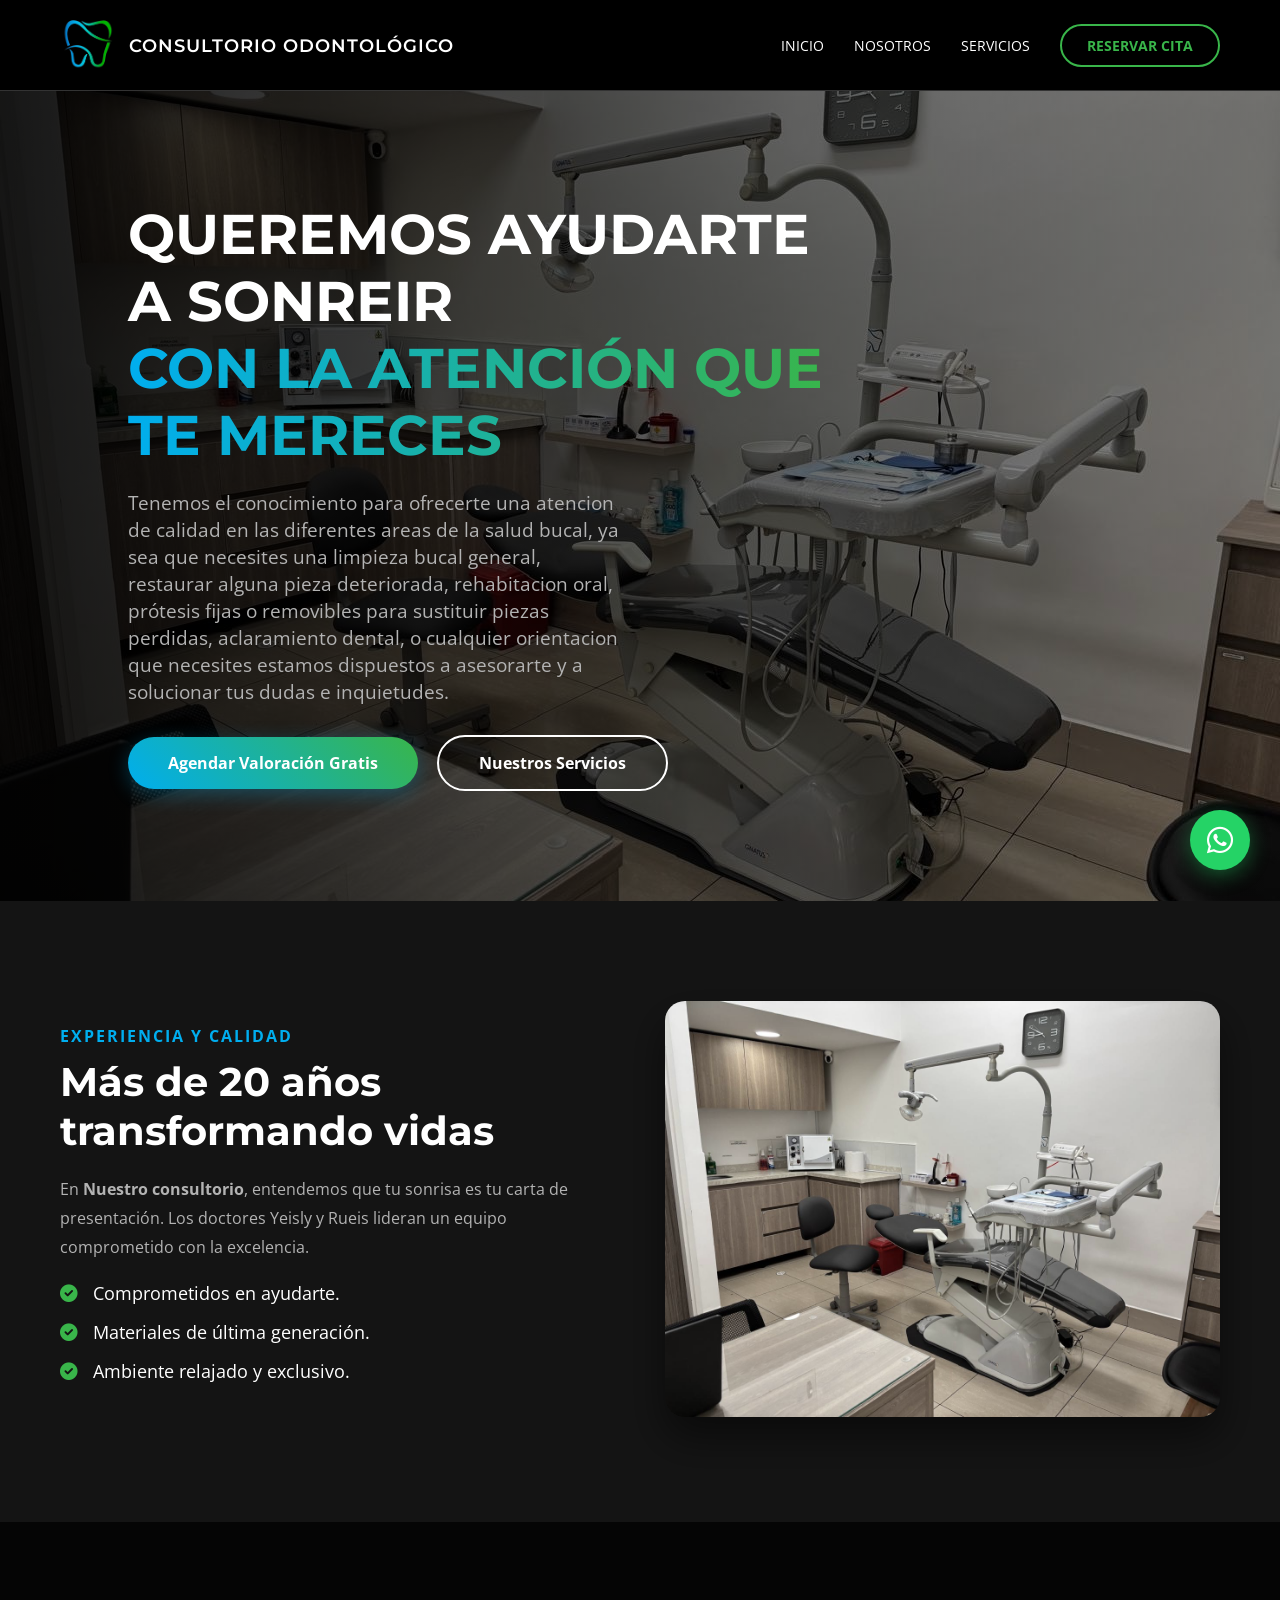
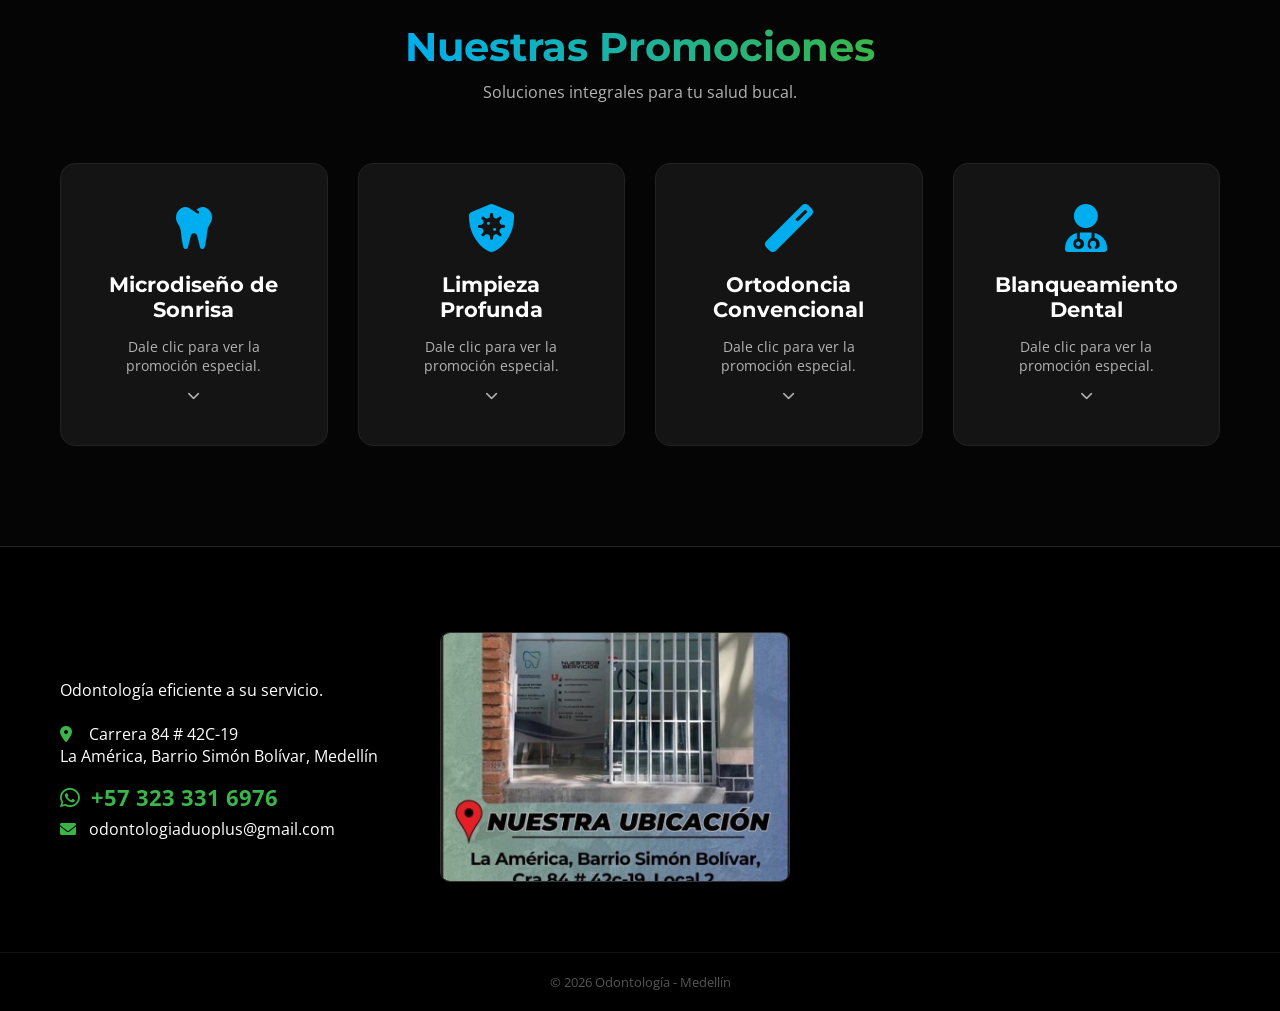
==== index.html @ 5b196088 "actualizando web-1.actualizando servicios4" ====
<!DOCTYPE html>
<html lang="es">
<head>
    <meta charset="UTF-8">
    <meta name="viewport" content="width=device-width, initial-scale=1.0">
    <title>Dúo Plus Odontología | Medellín</title>
    <link href="https://fonts.googleapis.com/css2?family=Montserrat:wght@300;400;700&family=Open+Sans:wght@300;400&display=swap" rel="stylesheet">
    <link rel="stylesheet" href="https://cdnjs.cloudflare.com/ajax/libs/font-awesome/6.0.0/css/all.min.css">
    <link rel="stylesheet" href="styles.css">
</head>
<body>

    <nav class="navbar">
        <div class="container nav-container">
            <div class="logo">
                <img src="img/logo.png" alt="Dúo Plus Logo">
                <span class="logo-text">Consultorio Odontológico</span>
            </div>
            <ul class="nav-links">
                <li><a href="#inicio">Inicio</a></li>
                <li><a href="#nosotros">Nosotros</a></li>
                <li>
                    <a href="#" onclick="abrirImagen('img/servicios-promo.jpeg', 'Nuestros Servicios y Tratamientos'); return false;">
                        Servicios
                    </a>
                </li>
                <li>
                    <a href="https://wa.me/573233316976" class="btn-reserva" target="_blank">Reservar Cita</a>
                </li>
            </ul>
        </div>
    </nav>

    <section id="inicio" class="hero">
        <div class="hero-content">
            <h1 class="fade-in">QUEREMOS AYUDARTE A SONREIR<br> <span class="text-gradient">CON LA ATENCIÓN QUE TE MERECES</span></h1>
            <p>Tenemos el conocimiento para ofrecerte una atencion de calidad en las diferentes areas de la salud bucal, ya sea que necesites una limpieza bucal general, restaurar alguna pieza deteriorada, rehabitacion oral, prótesis fijas o removibles para sustituir piezas perdidas, aclaramiento dental, o cualquier orientacion que necesites estamos dispuestos a asesorarte y a solucionar tus dudas e inquietudes.</p>
            <div class="hero-buttons">
                <a href="https://wa.me/573233316976" class="btn-primary" target="_blank">Agendar Valoración Gratis</a>
                <a href="#" class="btn-outline" onclick="abrirImagen('img/servicios-promo.jpeg', 'Nuestros Servicios y Tratamientos'); return false;">
                    Nuestros Servicios
                </a>
            </div>
        </div>
    </section>

    <section id="nosotros" class="section-dark">
        <div class="container grid-2">
            <div class="about-text">
                <h4 class="subtitle">EXPERIENCIA Y CALIDAD</h4>
                <h2>Más de 20 años transformando vidas</h2>
                <p>En <strong>Nuestro consultorio</strong>, entendemos que tu sonrisa es tu carta de presentación. Los doctores Yeisly y Rueis lideran un equipo comprometido con la excelencia.</p>
                <ul class="dark-list">
                    <li><i class="fas fa-check-circle"></i> Comprometidos en ayudarte.</li>
                    <li><i class="fas fa-check-circle"></i> Materiales de última generación.</li>
                    <li><i class="fas fa-check-circle"></i> Ambiente relajado y exclusivo.</li>
                </ul>
            </div>
            <div class="about-image">
                <img src="img/portada.jpeg" alt="Consultorio Dental">
            </div>
        </div>
    </section>

    <section id="servicios" class="section-black">
        <div class="container">
            
            <div class="section-header">
                <h2 class="text-gradient">Nuestras Promociones</h2>
                <p>Soluciones integrales para tu salud bucal.</p>
            </div>
            
            <div class="services-grid">
                
                <div class="card promo-card">
                    <div class="card-header">
                        <i class="fas fa-tooth icon-card"></i>
                        <h3>Microdiseño de Sonrisa</h3>
                        <p>Dale clic para ver la promoción especial.</p>
                        <i class="fas fa-chevron-down icon-arrow"></i>
                    </div>
                    <div class="card-details">
                        <img src="img/diseno-promo.jpeg" alt="Promoción Diseño de Sonrisa" class="details-img">
                    </div>
                </div>

                <div class="card promo-card">
                    <div class="card-header">
                        <i class="fas fa-shield-virus icon-card"></i>
                        <h3>Limpieza Profunda</h3>
                        <p>Dale clic para ver la promoción especial.</p>
                        <i class="fas fa-chevron-down icon-arrow"></i>
                    </div>
                    <div class="card-details">
                        <img src="img/limpieza-promo.jpeg" alt="Promoción Limpieza" class="details-img">
                    </div>
                </div>


                <div class="card promo-card">
                    <div class="card-header">
                        <i class="fas fa-magic icon-card"></i>
                        <h3>Ortodoncia Convencional</h3>
                        <p>Dale clic para ver la promoción especial.</p>
                        <i class="fas fa-chevron-down icon-arrow"></i>
                    </div>
                    <div class="card-details">
                        <img src="img/ortodoncia-promo.jpeg" alt="Promoción Ortodoncia" class="details-img">
                    </div>
                </div>

                <div class="card promo-card">
                    <div class="card-header">
                        <i class="fas fa-user-md icon-card"></i>
                        <h3>Blanqueamiento Dental</h3>
                        <p>Dale clic para ver la promoción especial.</p>
                        <i class="fas fa-chevron-down icon-arrow"></i>
                    </div>
                    <div class="card-details">
                        <img src="img/blanqueamiento-promo.jpeg" alt="Promoción Cirugía" class="details-img">
                    </div>
                </div>

            </div>
        </div>
    </section>

    <footer id="contacto" class="footer-section">
        <div class="container footer-grid">
            
            <div class="footer-info">
                
                <p class="slogan">Odontología eficiente a su servicio.</p>
                <br>
                
                <p><i class="fas fa-map-marker-alt"></i> Carrera 84 # 42C-19 <br> La América, Barrio Simón Bolívar, Medellín</p>
                
                <p class="phone-large">
                    <i class="fab fa-whatsapp"></i> +57 323 331 6976
                </p>
                
                <p>
                    <i class="fas fa-envelope"></i> odontologiaduoplus@gmail.com
                </p>
            </div>

            <div class="footer-img-center">
                <img src="img/direccion.jpeg" alt="Ubicación Dúo Plus">
            </div>

            <div class="footer-map">
                <iframe src="https://www.google.com/maps/embed?pb=!1m18!1m12!1m3!1d3966.1124808636177!2d-75.60778922418402!3d6.248906226291725!2m3!1f0!2f0!3f0!3m2!1i1024!2i768!4f13.1!3m3!1m2!1s0x8e4429135d61481f%3A0xba0632388240779c!2sOdontologia%20Duo%20Plus!5e0!3m2!1ses!2sco!4v1768223992756!5m2!1ses!2sco" width="400" height="300" style="border:0;" allowfullscreen="" loading="lazy" referrerpolicy="no-referrer-when-downgrade"></iframe>
            </div>

        </div>
        
        <div class="copyright">
            <p>© 2026 Odontología - Medellín</p>
        </div>
    </footer>

    <a href="https://wa.me/573233316976" class="btn-wsp" target="_blank">
        <i class="fab fa-whatsapp"></i>
    </a>

    <div id="imageModal" class="modal">
        <span class="close-btn">&times;</span>
        <img class="modal-content" id="imgExpandid">
        <div id="caption"></div>
    </div>

    <script>
        // 1. Obtenemos los elementos de la ventana
        var modal = document.getElementById("imageModal");
        var modalImg = document.getElementById("imgExpandid");
        var captionText = document.getElementById("caption");
        var span = document.getElementsByClassName("close-btn")[0];

        // FUNCIÓN PARA ABRIR EL MODAL
        function abrirImagen(src, texto) {
            modal.style.display = "flex"; // Mostramos la ventana
            modalImg.src = src;           // Ponemos la imagen que nos pasen
            captionText.innerHTML = texto || ""; // Ponemos el texto (si hay)
        }

        // 2. Configurar clic en las TARJETAS DE PROMOCIÓN
        var cards = document.querySelectorAll('.promo-card');
        cards.forEach(card => {
            card.addEventListener('click', function() {
                // Buscamos la imagen oculta dentro de la tarjeta
                var imgOculta = this.querySelector('.details-img');
                if (imgOculta) {
                    // Abrimos el modal con esa imagen
                    abrirImagen(imgOculta.src, "Promoción Dúo Plus");
                }
            });
        });

        // 3. Configurar clic en la IMAGEN DE DIRECCIÓN (Footer)
        var footerImg = document.querySelector('.footer-img-center img');
        if (footerImg) {
            footerImg.style.cursor = "pointer"; // Manito al pasar el mouse
            footerImg.addEventListener('click', function() {
                abrirImagen(this.src, "Nuestra Ubicación");
            });
        }

        // 4. Botón de cerrar (X)
        span.onclick = function() { 
            modal.style.display = "none";
        }

        // Cerrar si se da clic fuera de la imagen
        modal.onclick = function(event) {
            if (event.target === modal) {
                modal.style.display = "none";
            }
        }
    </script>


</body>
</html>
---- styles.css ----
/* =========================================
   1. VARIABLES Y CONFIGURACIÓN BÁSICA
   ========================================= */
:root {
    --negro-profundo: #050505;
    --negro-suave: #141414;
    --texto-blanco: #ffffff;
    --texto-gris: #b3b3b3;
    --cian: #00AEEF;    /* Color de tu logo */
    --verde: #39B54A;   /* Color de tu logo */
}

* { margin: 0; padding: 0; box-sizing: border-box; }

body {
    font-family: 'Open Sans', sans-serif;
    background-color: var(--negro-profundo);
    color: var(--texto-blanco);
    overflow-x: hidden;
}

h1, h2, h3 { font-family: 'Montserrat', sans-serif; font-weight: 700; }
a { text-decoration: none; }
.container { max-width: 1200px; margin: 0 auto; padding: 0 20px; }

/* =========================================
   2. BARRA DE NAVEGACIÓN (NAVBAR)
   ========================================= */
.navbar {
    background-color: rgba(0, 0, 0, 0.95);
    padding: 20px 0;
    position: sticky;
    top: 0;
    z-index: 1000;
    border-bottom: 1px solid #333;
}

.nav-container { display: flex; justify-content: space-between; align-items: center; }

/* Logo y Texto del Logo */
.logo {
    display: flex;
    align-items: center;
    gap: 15px;
}
.logo img { height: 50px; }

.logo-text {
    color: white;
    font-size: 1.1rem;
    font-weight: 600;
    font-family: 'Montserrat', sans-serif;
    letter-spacing: 1px;
    text-transform: uppercase;
}

/* Enlaces del Menú */
.nav-links { list-style: none; display: flex; gap: 30px; align-items: center; }
.nav-links a { color: var(--texto-blanco); font-size: 0.9rem; transition: 0.3s; text-transform: uppercase; }
.nav-links a:hover { color: var(--cian); }

/* Botón del Menú */
.btn-reserva {
    background: transparent;
    border: 2px solid var(--verde);
    padding: 10px 25px;
    border-radius: 50px;
    color: var(--verde) !important;
    font-weight: bold;
    transition: 0.3s;
}
.btn-reserva:hover { background: var(--verde); color: white !important; }

/* =========================================
   3. SECCIONES GENERALES Y PORTADA
   ========================================= */
section { padding: 100px 0; }

.hero {
    height: 90vh;
    background: linear-gradient(to right, rgba(0,0,0,0.9), rgba(0,0,0,0.4)), 
                url('img/portada.jpeg');
    background-size: cover;
    background-position: center;
    display: flex;
    align-items: center;
}

.hero-content { max-width: 700px; margin-left: 10%; }
.hero h1 { font-size: 3.5rem; line-height: 1.2; margin-bottom: 20px; }
.hero p { font-size: 1.2rem; color: var(--texto-gris); margin-bottom: 30px; max-width: 500px; }

/* Textos con degradado */
.text-gradient {
    background: linear-gradient(to right, var(--cian), var(--verde));
    -webkit-background-clip: text;
    -webkit-text-fill-color: transparent;
    display: inline-block;
}

/* Botones Principales */
.btn-primary {
    background: linear-gradient(45deg, var(--cian), var(--verde));
    color: white; padding: 15px 40px; border-radius: 50px; font-weight: bold; display: inline-block; margin-right: 15px; 
    box-shadow: 0 5px 20px rgba(0, 174, 239, 0.3);
    transition: 0.3s;
}
.btn-primary:hover { transform: scale(1.05); }

.btn-outline {
    border: 2px solid white; color: white; padding: 15px 40px; border-radius: 50px; font-weight: bold; display: inline-block; transition: 0.3s;
}
.btn-outline:hover { background: white; color: black; }

/* =========================================
   4. SECCIÓN NOSOTROS
   ========================================= */
.section-dark { background-color: var(--negro-suave); }

.grid-2 { display: grid; grid-template-columns: 1fr 1fr; gap: 50px; align-items: center; }
.subtitle { color: var(--cian); letter-spacing: 2px; margin-bottom: 10px; }
.about-text h2 { font-size: 2.5rem; margin-bottom: 20px; }
.about-text p { color: var(--texto-gris); line-height: 1.8; margin-bottom: 20px; }

.dark-list { list-style: none; }
.dark-list li { margin-bottom: 15px; font-size: 1.1rem; }
.dark-list i { color: var(--verde); margin-right: 10px; }

.about-image img { width: 100%; border-radius: 20px; box-shadow: 0 20px 40px rgba(0,0,0,0.5); filter: grayscale(30%); }

/* =========================================
   5. SECCIÓN SERVICIOS / PROMOCIONES
   ========================================= */
.section-black { background-color: var(--negro-profundo); text-align: center; }
.section-header { margin-bottom: 60px; }
.section-header h2 { font-size: 2.5rem; margin-bottom: 10px; }
.section-header p { color: var(--texto-gris); }

.services-grid { display: grid; grid-template-columns: repeat(auto-fit, minmax(250px, 1fr)); gap: 30px; }

/* Estilo de la Tarjeta */
.card {
    background: var(--negro-suave);
    padding: 40px 30px;
    border-radius: 15px;
    border: 1px solid #222;
    transition: 0.3s;
    cursor: pointer; /* Indica que se puede hacer clic */
}
.card:hover { 
    transform: translateY(-10px) scale(1.02); 
    border-color: var(--cian); 
    box-shadow: 0 10px 30px rgba(0, 174, 239, 0.1);
}

.icon-card { font-size: 3rem; color: var(--cian); margin-bottom: 20px; }
.card h3 { margin-bottom: 15px; font-size: 1.3rem; }
.card p { color: var(--texto-gris); font-size: 0.9rem; }
.icon-arrow { color: var(--texto-gris); margin-top: 15px; font-size: 0.8rem; }

/* IMPORTANTE: Esto oculta la imagen dentro de la tarjeta para que no moleste,
   pero el JavaScript la puede leer para mostrarla en el Lightbox */
.card-details { display: none; }

/* =========================================
   6. LIGHTBOX (VENTANA EMERGENTE)
   ========================================= */
.modal {
    display: none; /* Oculto por defecto */
    position: fixed; 
    z-index: 9999;
    left: 0; top: 0;
    width: 100%; height: 100%; 
    background-color: rgba(0,0,0,0.95);
    justify-content: center; align-items: center; flex-direction: column;
    animation: fadeIn 0.3s;
}

.modal-content {
    display: block;
    max-width: 90%; max-height: 85vh; /* Ajustado para pantallas grandes */
    border: 1px solid #333;
    border-radius: 8px;
    box-shadow: 0 0 30px rgba(0, 174, 239, 0.3);
    object-fit: contain;
}

#caption {
    margin-top: 15px;
    text-align: center; color: #ccc; font-size: 1.2rem;
    font-family: 'Montserrat', sans-serif;
}

.close-btn {
    position: absolute; top: 20px; right: 35px;
    color: #fff; font-size: 50px; font-weight: bold;
    cursor: pointer; transition: 0.3s; line-height: 1;
}
.close-btn:hover { color: var(--cian); }

@keyframes fadeIn { from {opacity: 0} to {opacity: 1} }

/* =========================================
   7. FOOTER
   ========================================= */
.footer-section { background-color: #000; border-top: 1px solid #222; padding: 60px 0 20px; }

.footer-grid {
    display: grid;
    grid-template-columns: 1fr 1fr 1fr; 
    gap: 30px; margin-bottom: 40px; align-items: center;
}

.footer-info i { color: var(--verde); width: 25px; }

/* Imagen central del footer */
.footer-img-center img {
    width: 100%; height: 250px;
    object-fit: cover; border-radius: 10px;
    border: 1px solid #333; box-shadow: 0 4px 15px rgba(0,0,0,0.5);
    transition: 0.3s;
    cursor: pointer; /* Clickeable para el lightbox */
}
.footer-img-center img:hover { border-color: var(--verde); opacity: 0.9; }

.copyright { text-align: center; color: #555; font-size: 0.8rem; border-top: 1px solid #111; padding-top: 20px; }

/* =========================================
   8. WHATSAPP FLOTANTE
   ========================================= */
.btn-wsp {
    position: fixed; bottom: 30px; right: 30px;
    width: 60px; height: 60px; background: #25d366; color: white;
    border-radius: 50%; display: flex; justify-content: center; align-items: center;
    font-size: 30px; box-shadow: 0 5px 20px rgba(37, 211, 102, 0.4); z-index: 2000;
    transition: 0.3s;
}
.btn-wsp:hover { transform: scale(1.1); box-shadow: 0 5px 25px rgba(37, 211, 102, 0.6); }

/* =========================================
   9. RESPONSIVE (CELULARES)
   ========================================= */
@media (max-width: 768px) {
    .nav-links { display: none; }
    .hero h1 { font-size: 2.2rem; }
    .grid-2, .footer-grid { grid-template-columns: 1fr; }
    .hero-content { margin-left: 0; text-align: center; }
    .btn-primary, .btn-outline { width: 100%; margin-bottom: 10px; }
    .footer-img-center img { height: auto; margin-bottom: 20px; }
    .logo-text { font-size: 0.9rem; } /* Logo texto más pequeño en móvil */
}

/* Estilo para destacar el número de teléfono en el pie de página */
.phone-large {
    font-size: 1.4rem;  /* Letra mucho más grande (antes era 1rem aprox) */
    font-weight: bold;  /* Negrita */
    margin-top: 15px;   /* Un poco de espacio arriba */
    margin-bottom: 5px; /* Un poco de espacio abajo */
    color: var(--verde); /* Usamos tu color verde corporativo */
}
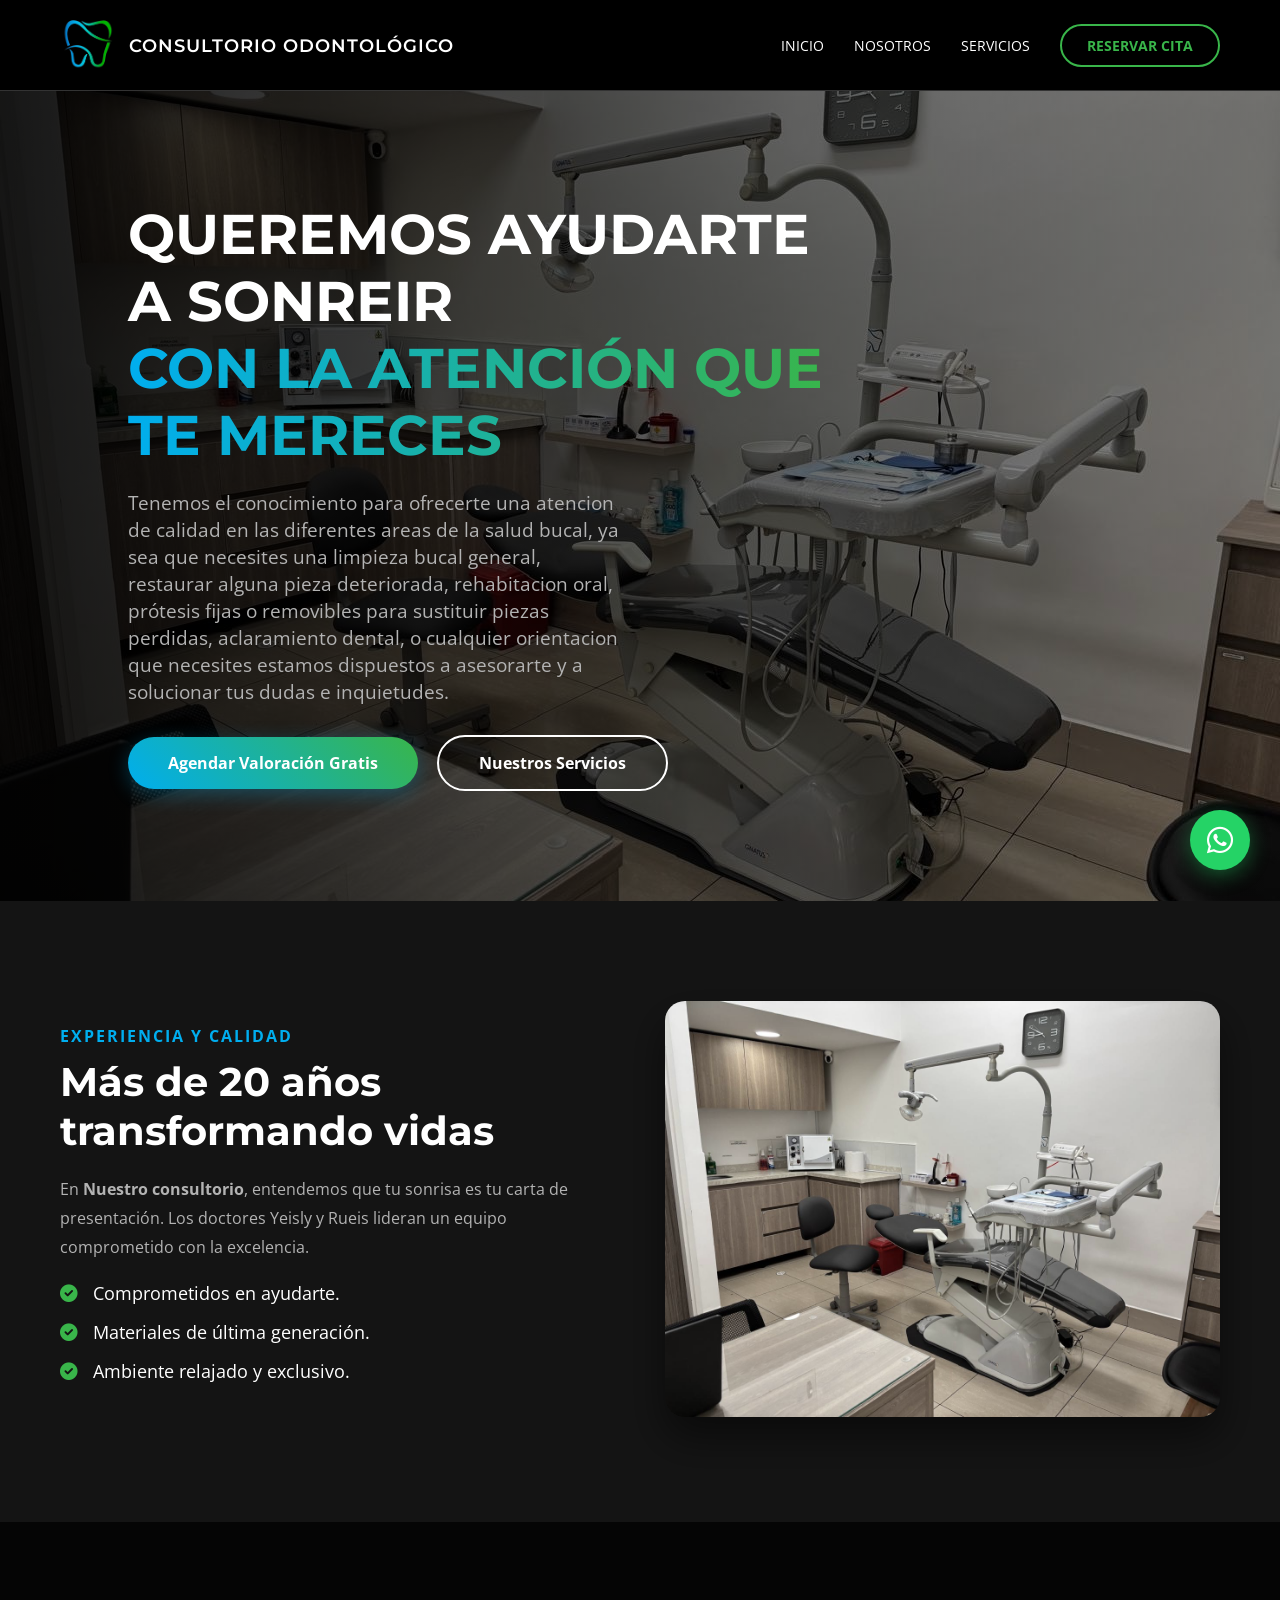
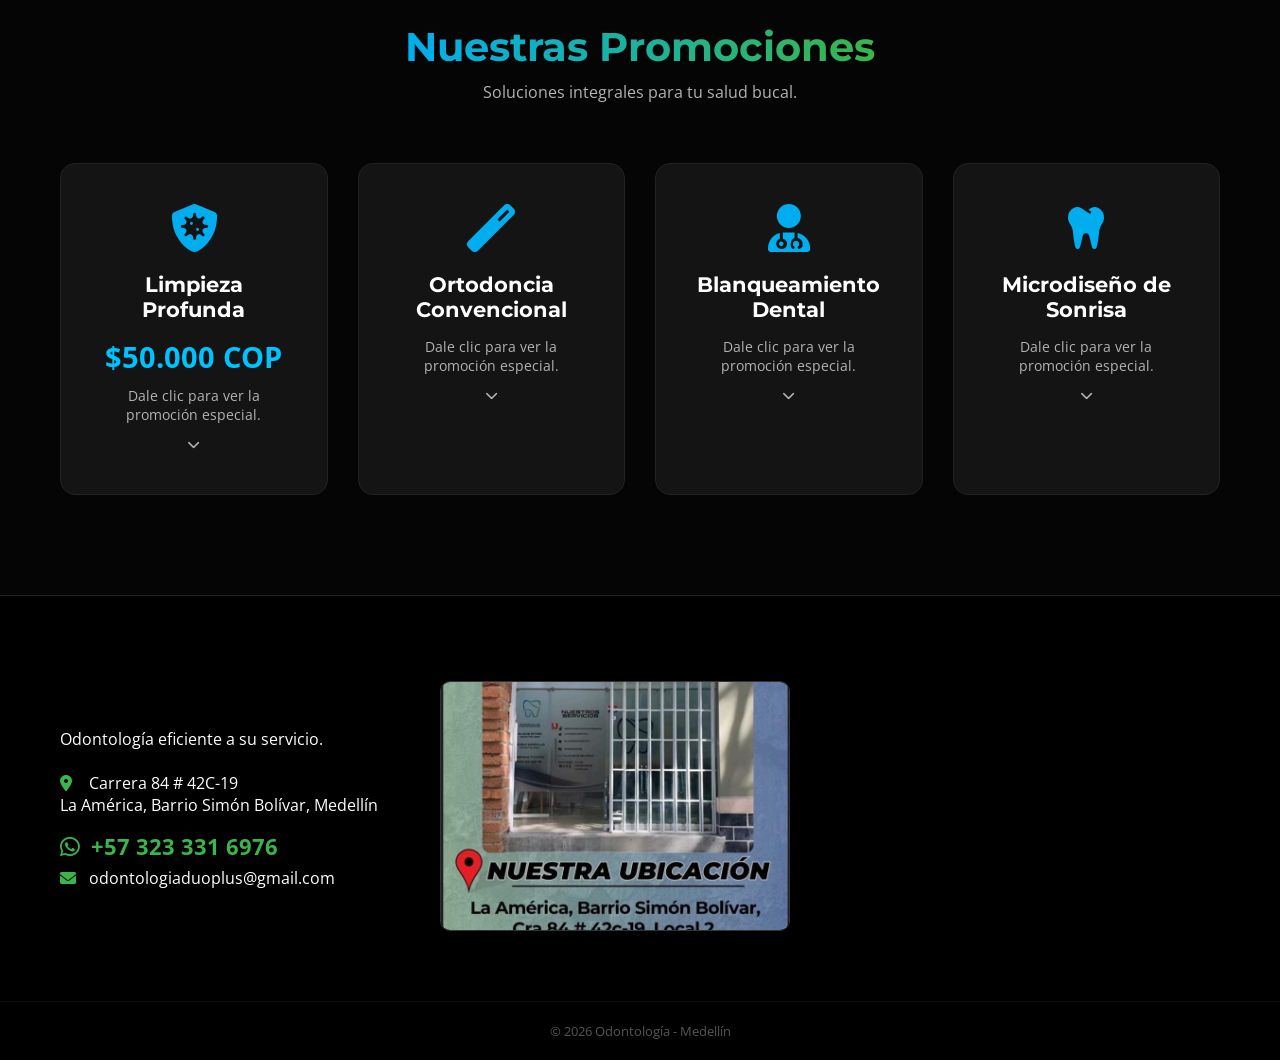
==== commit 801b148a: "actualizando web-1.actualizando precios en promos" ====
--- a/index.html
+++ b/index.html
@@ -74,6 +74,45 @@
                 
                 <div class="card promo-card">
                     <div class="card-header">
+                        <i class="fas fa-shield-virus icon-card"></i>
+                        <h3>Limpieza Profunda</h3>
+                        
+                        <p style="color: #00C2FF; font-size: 1.8rem; font-weight: bold; margin: 10px 0;">$50.000 COP</p>
+                        <p>Dale clic para ver la promoción especial.</p>
+                        <i class="fas fa-chevron-down icon-arrow"></i>
+                    </div>
+                    <div class="card-details">
+                        <img src="img/limpieza-promo.jpeg" alt="Promoción Limpieza" class="details-img">
+                    </div>
+                </div>
+
+
+                <div class="card promo-card">
+                    <div class="card-header">
+                        <i class="fas fa-magic icon-card"></i>
+                        <h3>Ortodoncia Convencional</h3>
+                        <p>Dale clic para ver la promoción especial.</p>
+                        <i class="fas fa-chevron-down icon-arrow"></i>
+                    </div>
+                    <div class="card-details">
+                        <img src="img/ortodoncia-promo.jpeg" alt="Promoción Ortodoncia" class="details-img">
+                    </div>
+                </div>
+
+                <div class="card promo-card">
+                    <div class="card-header">
+                        <i class="fas fa-user-md icon-card"></i>
+                        <h3>Blanqueamiento Dental</h3>
+                        <p>Dale clic para ver la promoción especial.</p>
+                        <i class="fas fa-chevron-down icon-arrow"></i>
+                    </div>
+                    <div class="card-details">
+                        <img src="img/blanqueamiento-promo.jpeg" alt="Promoción Cirugía" class="details-img">
+                    </div>
+                </div>
+
+                <div class="card promo-card">
+                    <div class="card-header">
                         <i class="fas fa-tooth icon-card"></i>
                         <h3>Microdiseño de Sonrisa</h3>
                         <p>Dale clic para ver la promoción especial.</p>
@@ -81,43 +120,6 @@
                     </div>
                     <div class="card-details">
                         <img src="img/diseno-promo.jpeg" alt="Promoción Diseño de Sonrisa" class="details-img">
-                    </div>
-                </div>
-
-                <div class="card promo-card">
-                    <div class="card-header">
-                        <i class="fas fa-shield-virus icon-card"></i>
-                        <h3>Limpieza Profunda</h3>
-                        <p>Dale clic para ver la promoción especial.</p>
-                        <i class="fas fa-chevron-down icon-arrow"></i>
-                    </div>
-                    <div class="card-details">
-                        <img src="img/limpieza-promo.jpeg" alt="Promoción Limpieza" class="details-img">
-                    </div>
-                </div>
-
-
-                <div class="card promo-card">
-                    <div class="card-header">
-                        <i class="fas fa-magic icon-card"></i>
-                        <h3>Ortodoncia Convencional</h3>
-                        <p>Dale clic para ver la promoción especial.</p>
-                        <i class="fas fa-chevron-down icon-arrow"></i>
-                    </div>
-                    <div class="card-details">
-                        <img src="img/ortodoncia-promo.jpeg" alt="Promoción Ortodoncia" class="details-img">
-                    </div>
-                </div>
-
-                <div class="card promo-card">
-                    <div class="card-header">
-                        <i class="fas fa-user-md icon-card"></i>
-                        <h3>Blanqueamiento Dental</h3>
-                        <p>Dale clic para ver la promoción especial.</p>
-                        <i class="fas fa-chevron-down icon-arrow"></i>
-                    </div>
-                    <div class="card-details">
-                        <img src="img/blanqueamiento-promo.jpeg" alt="Promoción Cirugía" class="details-img">
                     </div>
                 </div>
 
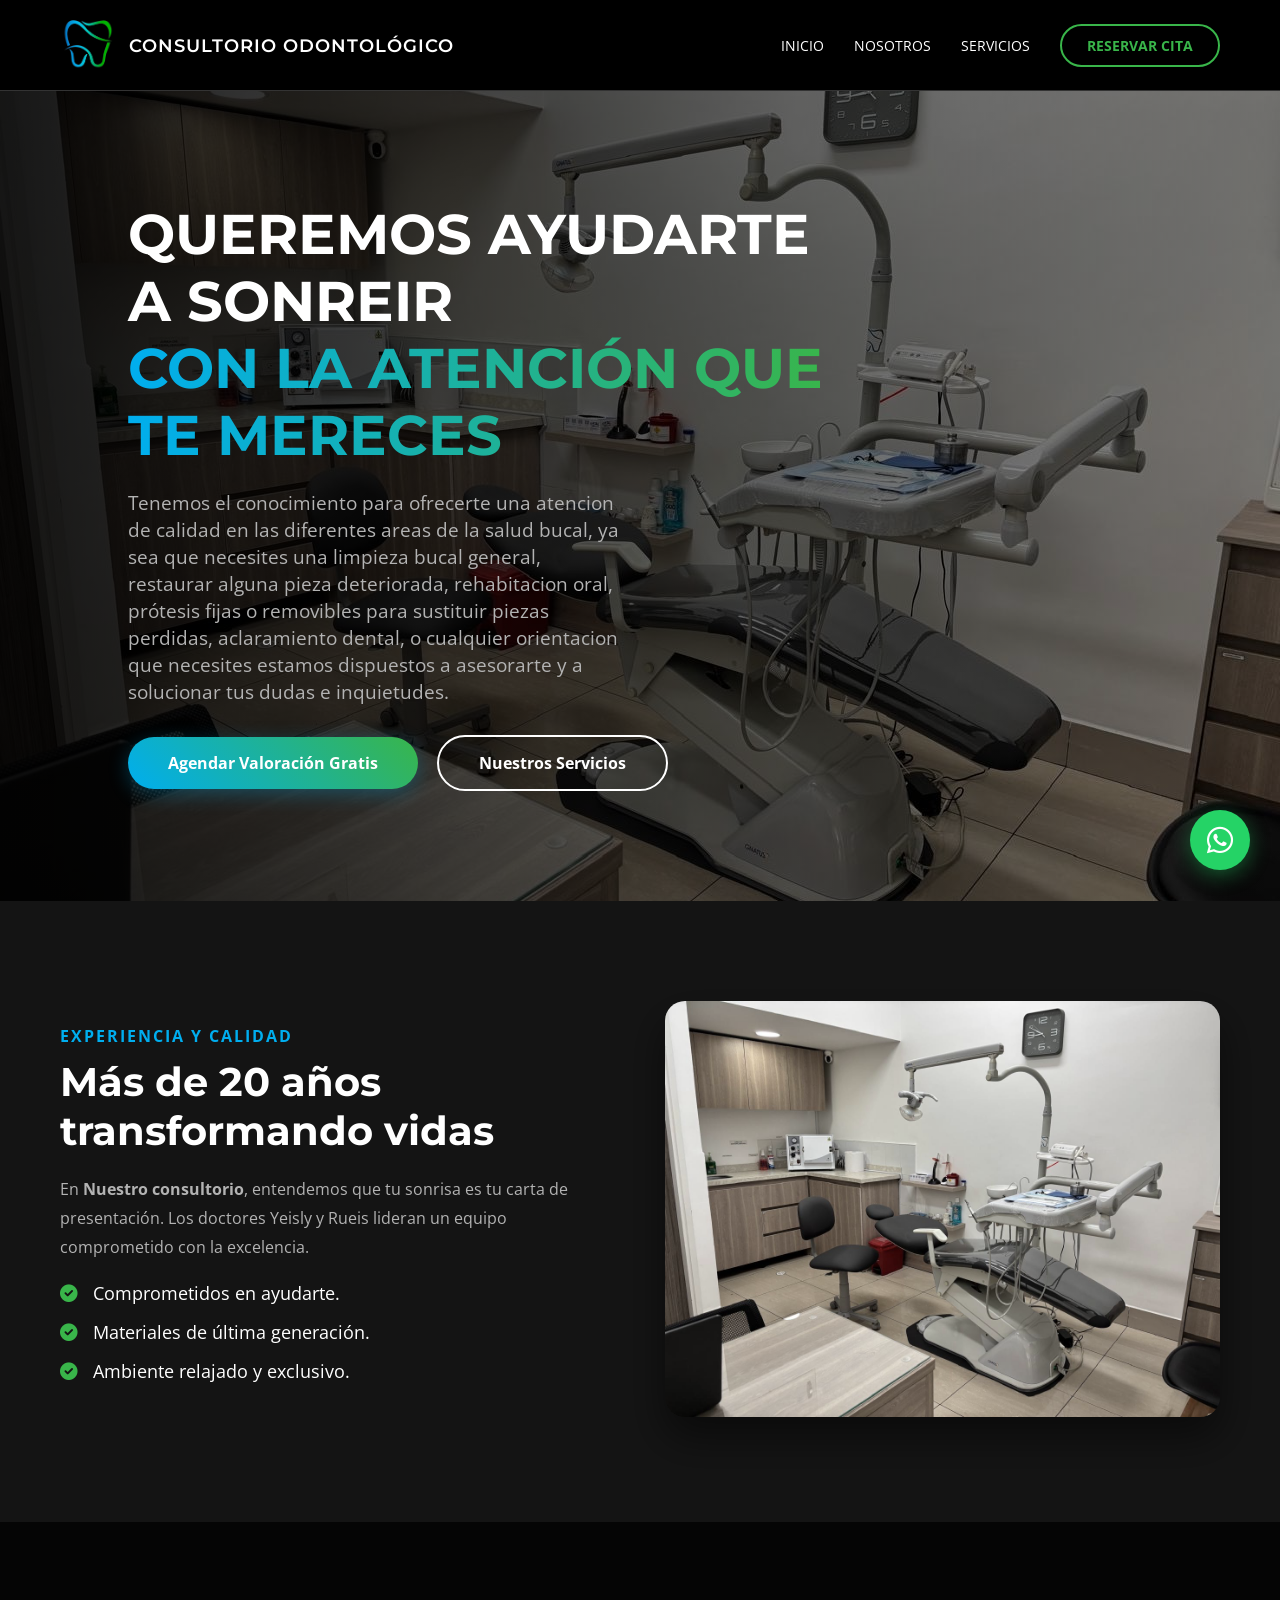
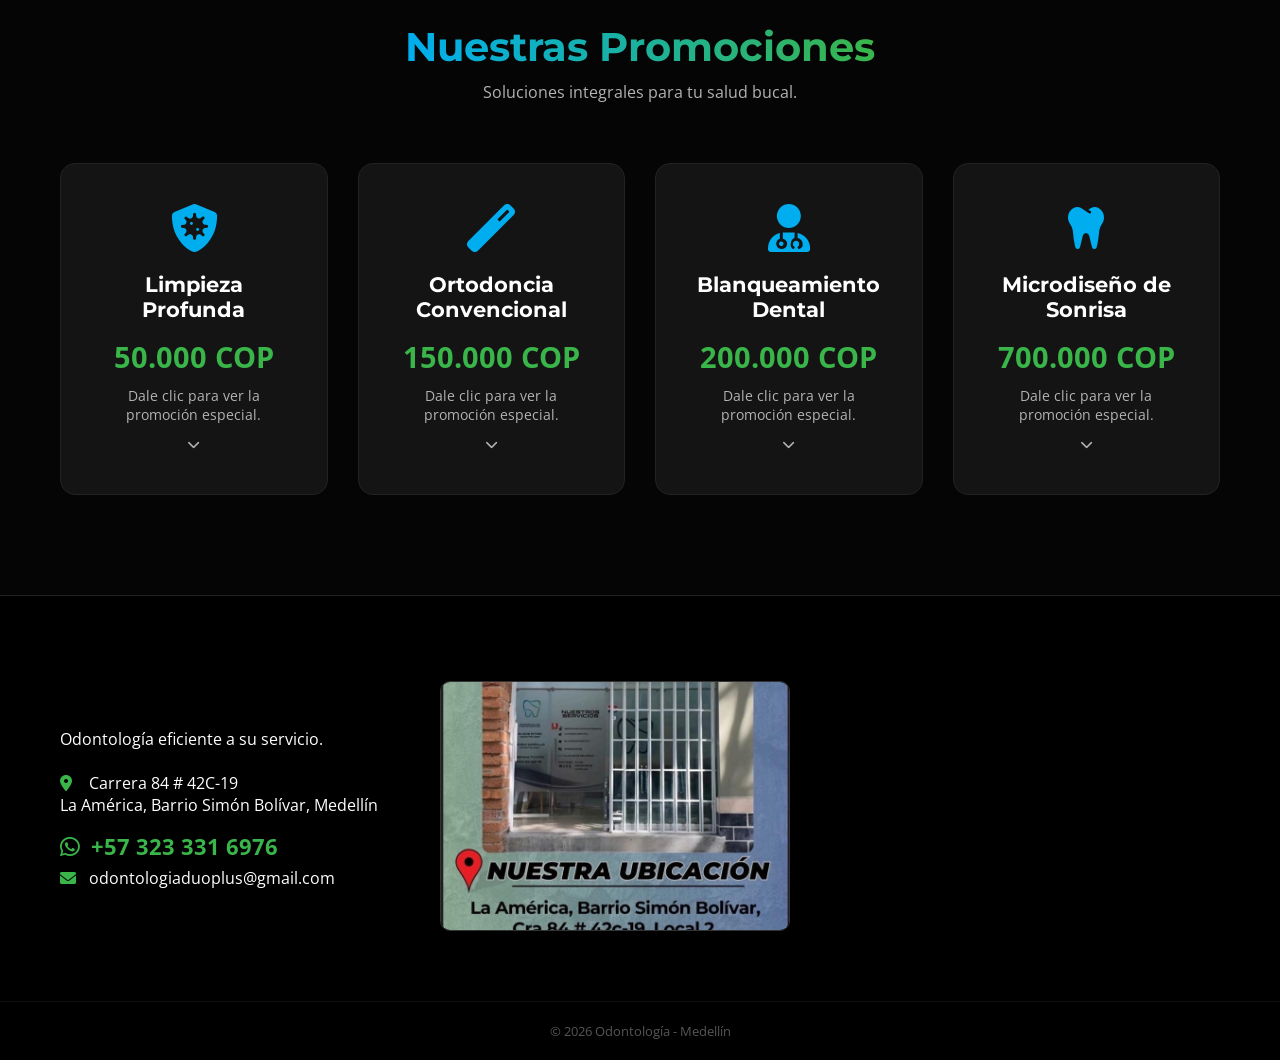
==== commit 294619b2: "actualizando web-1.actualizando precios en promos2" ====
--- a/index.html
+++ b/index.html
@@ -77,7 +77,7 @@
                         <i class="fas fa-shield-virus icon-card"></i>
                         <h3>Limpieza Profunda</h3>
                         
-                        <p style="color: #00C2FF; font-size: 1.8rem; font-weight: bold; margin: 10px 0;">$50.000 COP</p>
+                        <p style="color: #39B54A; font-size: 1.8rem; font-weight: bold; margin: 10px 0;">50.000 COP</p>
                         <p>Dale clic para ver la promoción especial.</p>
                         <i class="fas fa-chevron-down icon-arrow"></i>
                     </div>
@@ -91,6 +91,8 @@
                     <div class="card-header">
                         <i class="fas fa-magic icon-card"></i>
                         <h3>Ortodoncia Convencional</h3>
+
+                        <p style="color: #39B54A; font-size: 1.8rem; font-weight: bold; margin: 10px 0;">150.000 COP</p>
                         <p>Dale clic para ver la promoción especial.</p>
                         <i class="fas fa-chevron-down icon-arrow"></i>
                     </div>
@@ -103,6 +105,8 @@
                     <div class="card-header">
                         <i class="fas fa-user-md icon-card"></i>
                         <h3>Blanqueamiento Dental</h3>
+
+                        <p style="color: #39B54A; font-size: 1.8rem; font-weight: bold; margin: 10px 0;">200.000 COP</p>
                         <p>Dale clic para ver la promoción especial.</p>
                         <i class="fas fa-chevron-down icon-arrow"></i>
                     </div>
@@ -115,6 +119,8 @@
                     <div class="card-header">
                         <i class="fas fa-tooth icon-card"></i>
                         <h3>Microdiseño de Sonrisa</h3>
+
+                        <p style="color: #39B54A; font-size: 1.8rem; font-weight: bold; margin: 10px 0;">700.000 COP</p>
                         <p>Dale clic para ver la promoción especial.</p>
                         <i class="fas fa-chevron-down icon-arrow"></i>
                     </div>
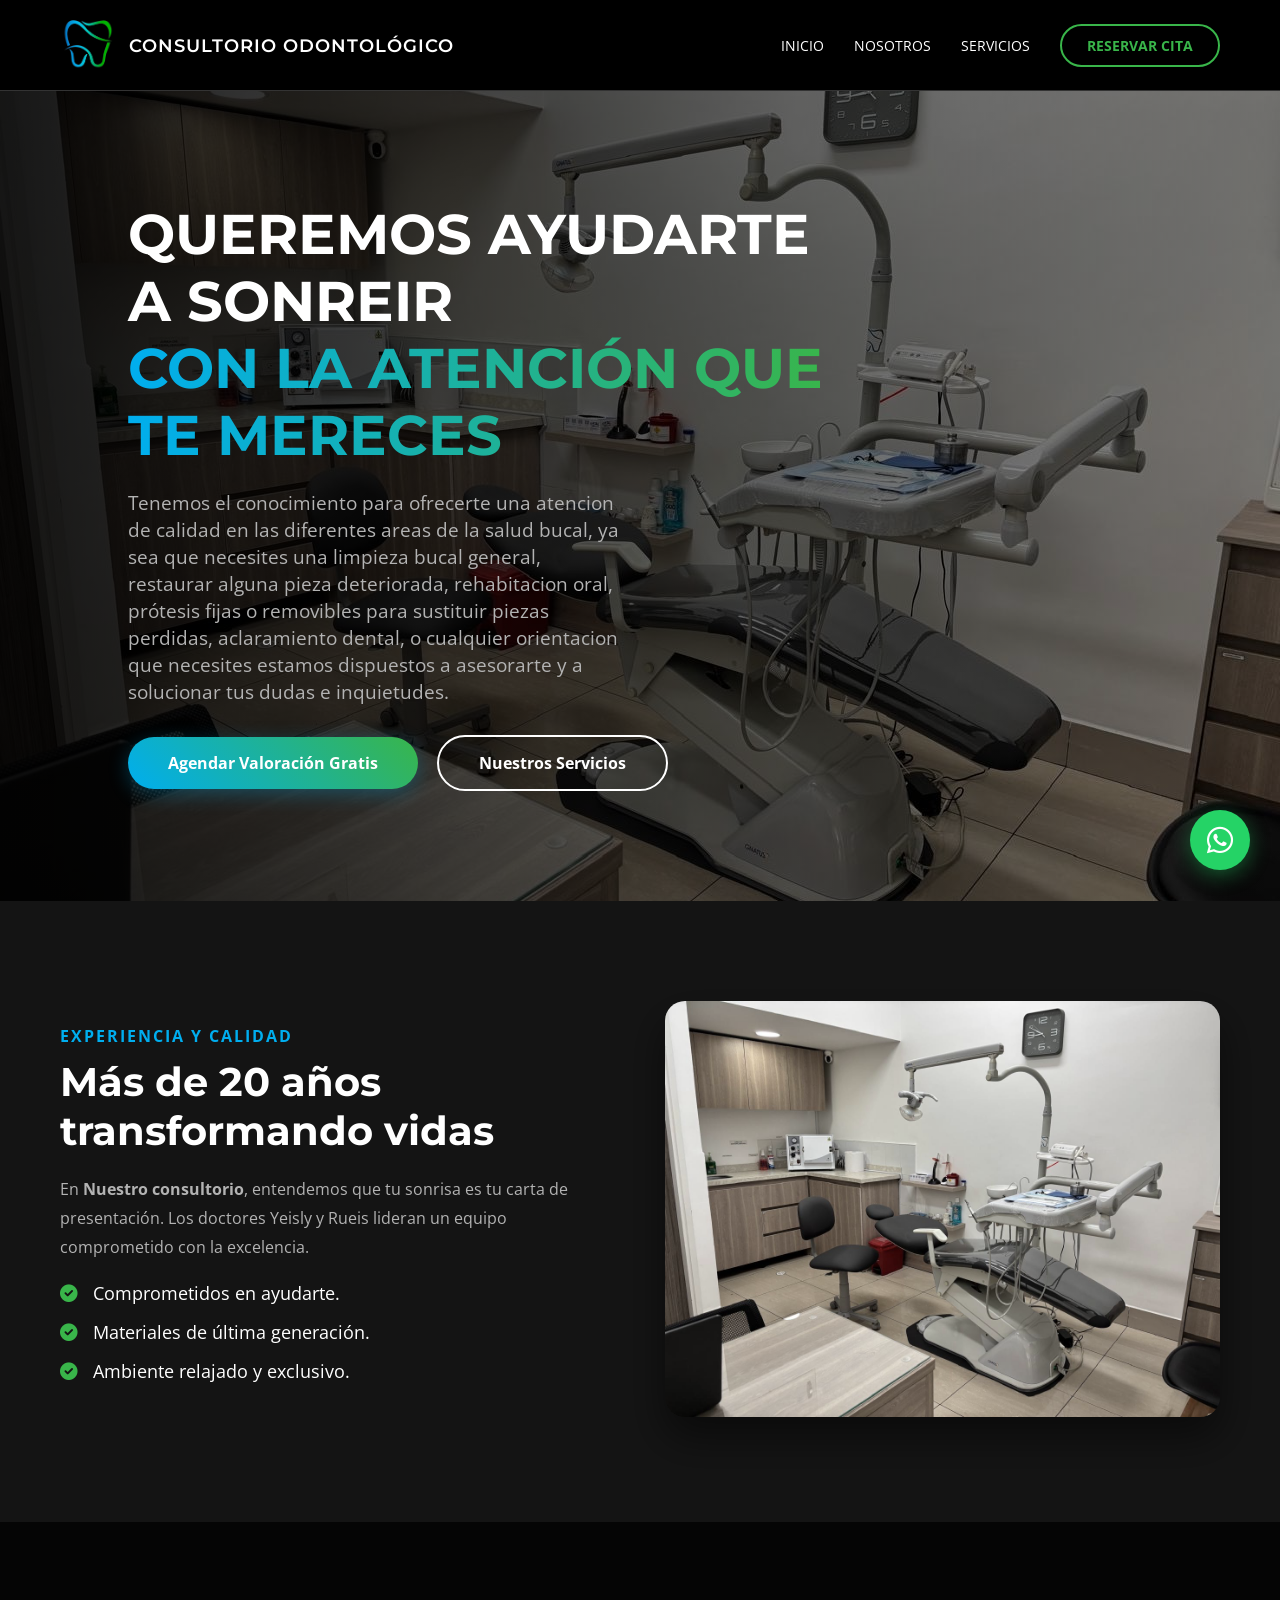
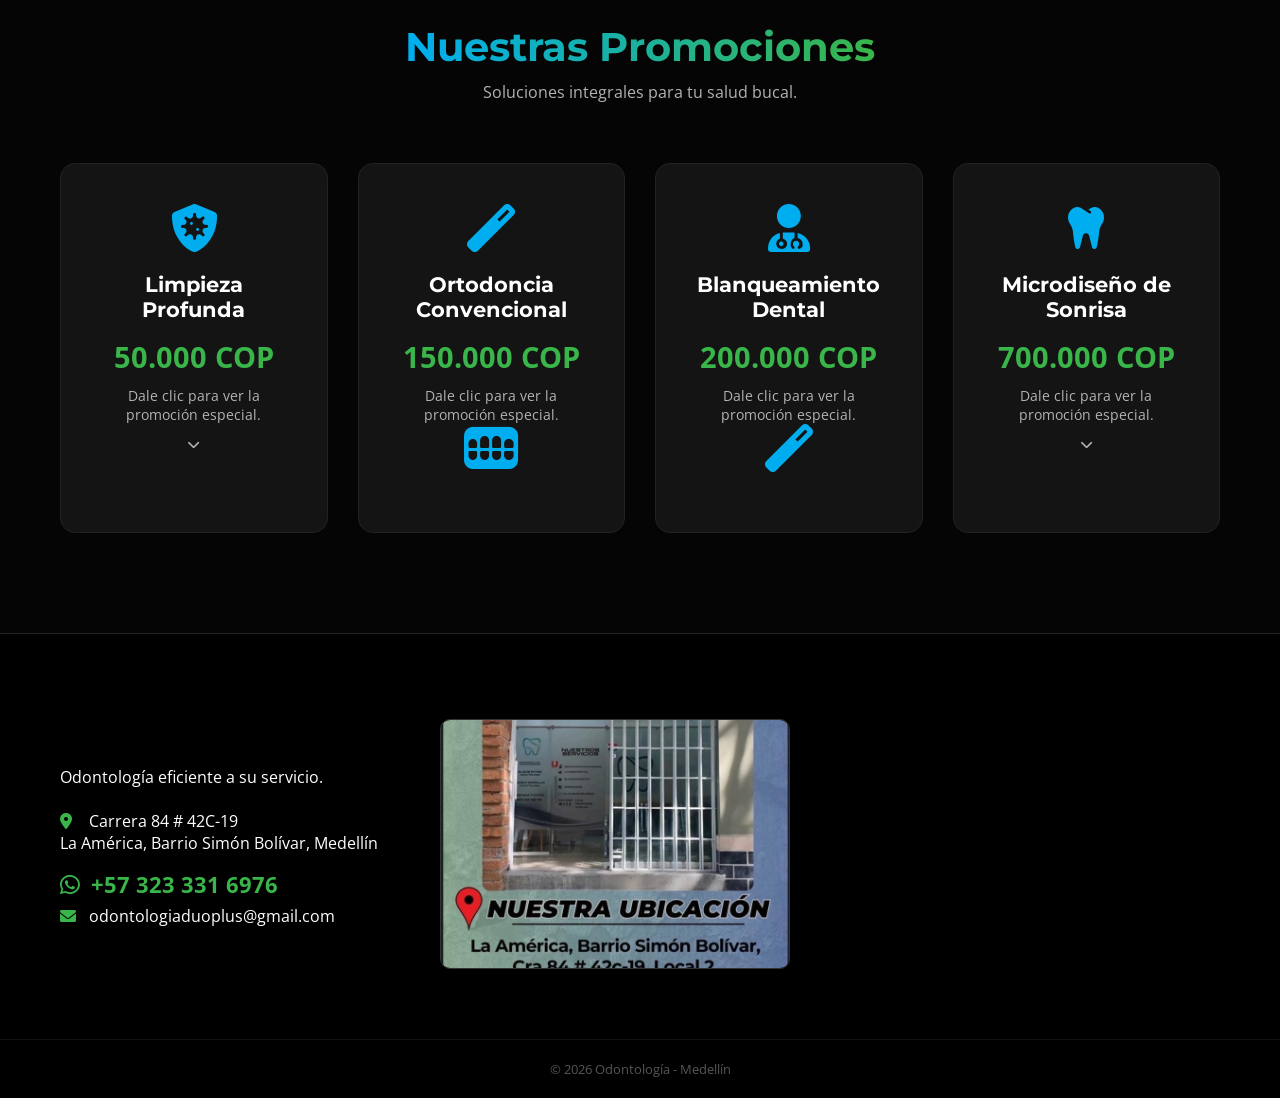
==== commit 5cfcea0e: "actualizando web-1.actualizando iconos" ====
--- a/index.html
+++ b/index.html
@@ -94,7 +94,7 @@
 
                         <p style="color: #39B54A; font-size: 1.8rem; font-weight: bold; margin: 10px 0;">150.000 COP</p>
                         <p>Dale clic para ver la promoción especial.</p>
-                        <i class="fas fa-chevron-down icon-arrow"></i>
+                        <i class="fas fa-teeth icon-card"></i>
                     </div>
                     <div class="card-details">
                         <img src="img/ortodoncia-promo.jpeg" alt="Promoción Ortodoncia" class="details-img">
@@ -108,7 +108,7 @@
 
                         <p style="color: #39B54A; font-size: 1.8rem; font-weight: bold; margin: 10px 0;">200.000 COP</p>
                         <p>Dale clic para ver la promoción especial.</p>
-                        <i class="fas fa-chevron-down icon-arrow"></i>
+                        <i class="fas fa-magic icon-card"></i>
                     </div>
                     <div class="card-details">
                         <img src="img/blanqueamiento-promo.jpeg" alt="Promoción Cirugía" class="details-img">
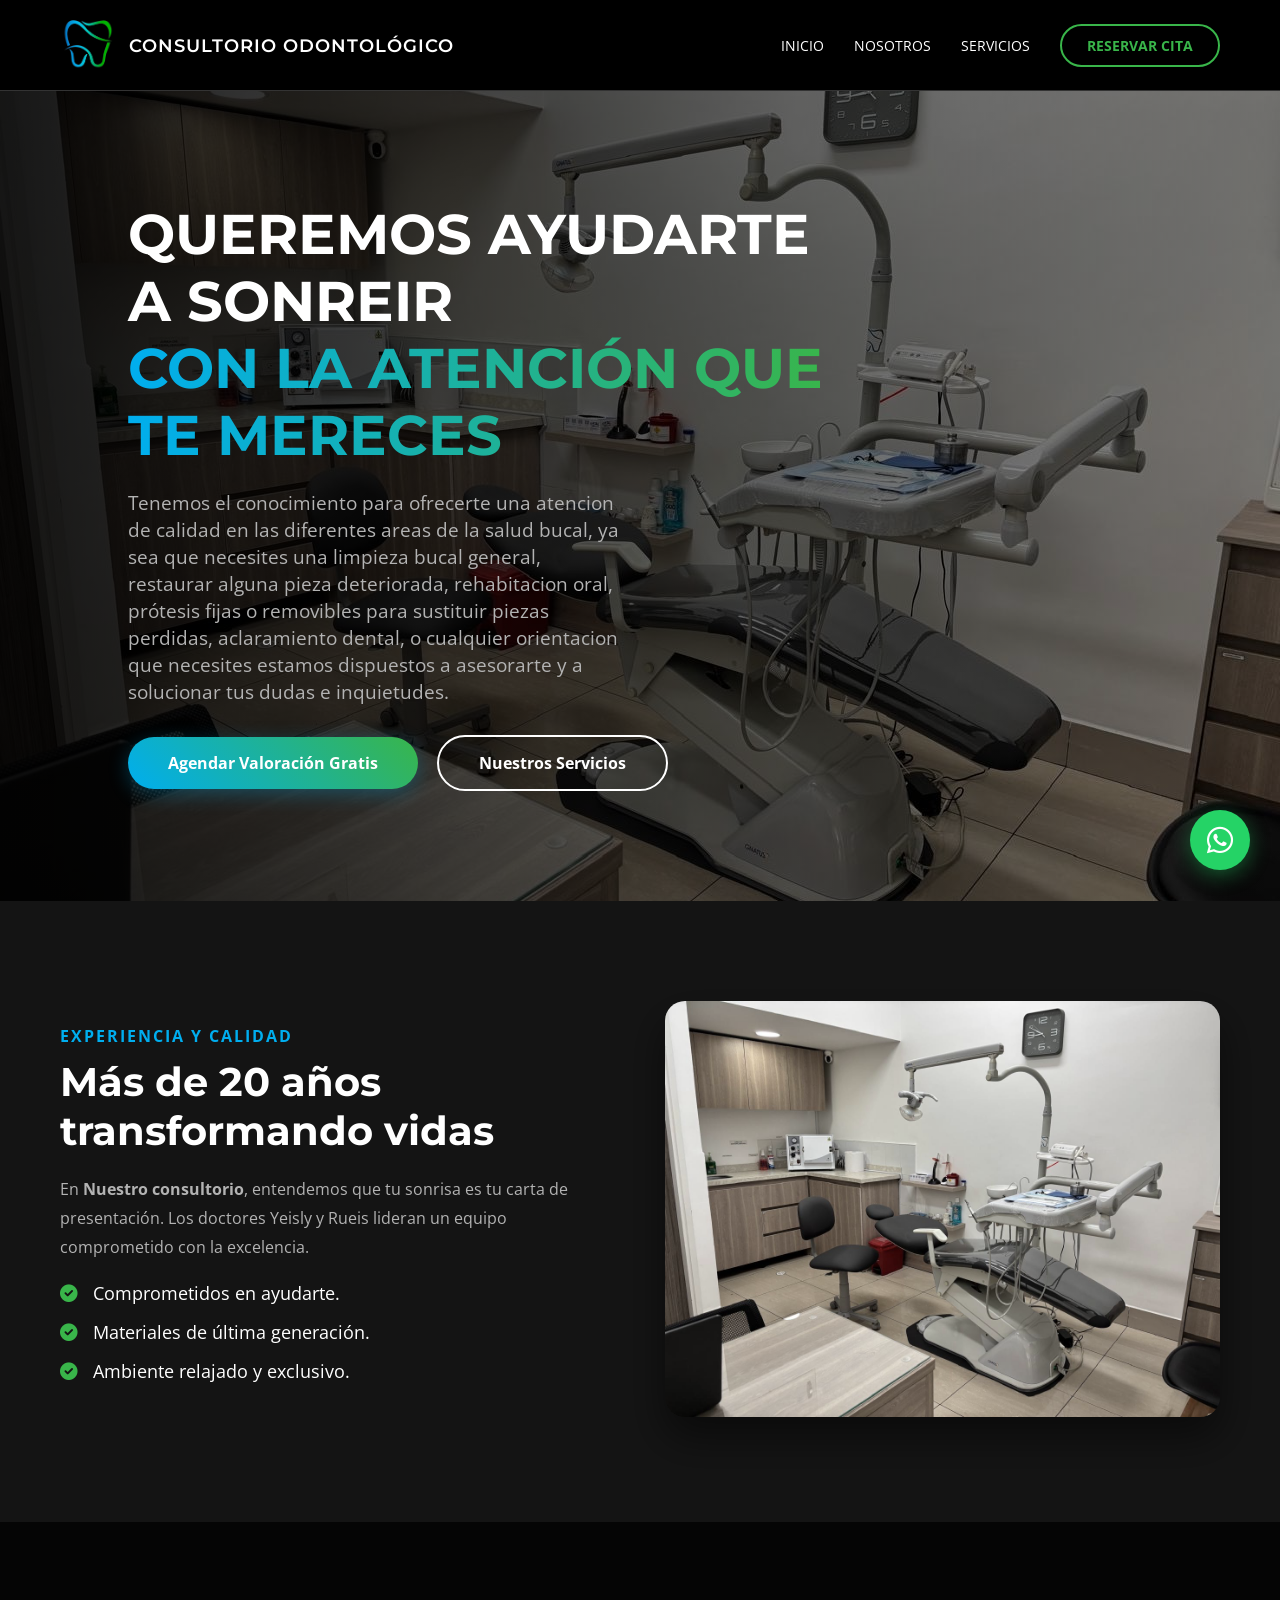
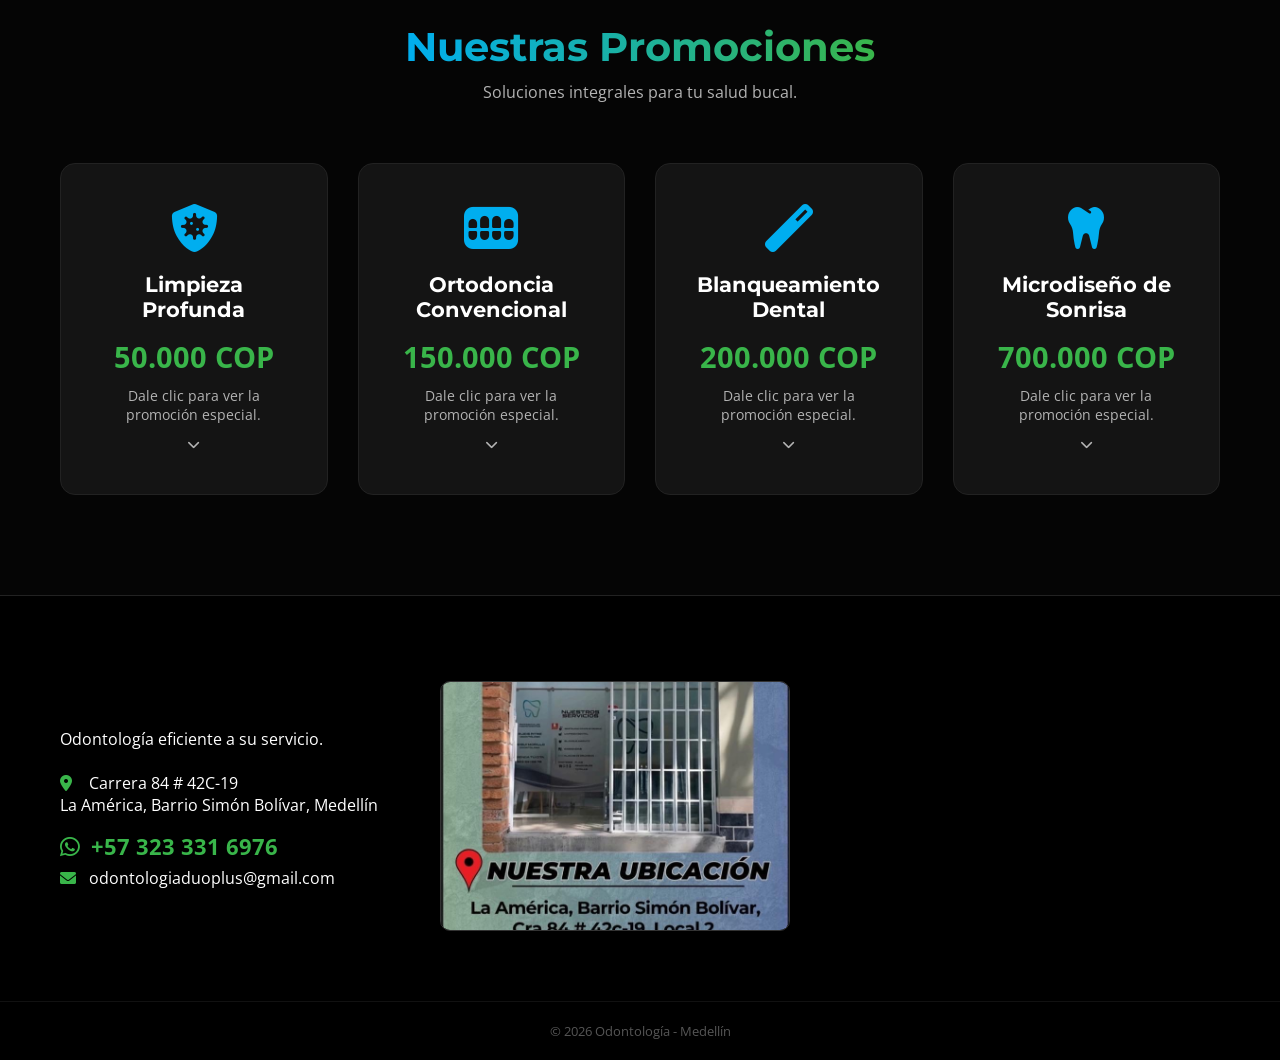
==== commit 48bc19f4: "actualizando web-1.actualizando iconos2" ====
--- a/index.html
+++ b/index.html
@@ -75,8 +75,7 @@
                 <div class="card promo-card">
                     <div class="card-header">
                         <i class="fas fa-shield-virus icon-card"></i>
-                        <h3>Limpieza Profunda</h3>
-                        
+                        <h3>Limpieza Profunda</h3>                        
                         <p style="color: #39B54A; font-size: 1.8rem; font-weight: bold; margin: 10px 0;">50.000 COP</p>
                         <p>Dale clic para ver la promoción especial.</p>
                         <i class="fas fa-chevron-down icon-arrow"></i>
@@ -89,26 +88,24 @@
 
                 <div class="card promo-card">
                     <div class="card-header">
+                        <i class="fas fa-teeth icon-card"></i>
+                        <h3>Ortodoncia Convencional</h3>
+                        <p style="color: #39B54A; font-size: 1.8rem; font-weight: bold; margin: 10px 0;">150.000 COP</p>
+                        <p>Dale clic para ver la promoción especial.</p>
+                        <i class="fas fa-chevron-down icon-arrow"></i>                        
+                    </div>
+                    <div class="card-details">
+                        <img src="img/ortodoncia-promo.jpeg" alt="Promoción Ortodoncia" class="details-img">
+                    </div>
+                </div>
+
+                <div class="card promo-card">
+                    <div class="card-header">
                         <i class="fas fa-magic icon-card"></i>
-                        <h3>Ortodoncia Convencional</h3>
-
-                        <p style="color: #39B54A; font-size: 1.8rem; font-weight: bold; margin: 10px 0;">150.000 COP</p>
-                        <p>Dale clic para ver la promoción especial.</p>
-                        <i class="fas fa-teeth icon-card"></i>
-                    </div>
-                    <div class="card-details">
-                        <img src="img/ortodoncia-promo.jpeg" alt="Promoción Ortodoncia" class="details-img">
-                    </div>
-                </div>
-
-                <div class="card promo-card">
-                    <div class="card-header">
-                        <i class="fas fa-user-md icon-card"></i>
                         <h3>Blanqueamiento Dental</h3>
-
                         <p style="color: #39B54A; font-size: 1.8rem; font-weight: bold; margin: 10px 0;">200.000 COP</p>
                         <p>Dale clic para ver la promoción especial.</p>
-                        <i class="fas fa-magic icon-card"></i>
+                        <i class="fas fa-chevron-down icon-arrow"></i>                        
                     </div>
                     <div class="card-details">
                         <img src="img/blanqueamiento-promo.jpeg" alt="Promoción Cirugía" class="details-img">
@@ -119,7 +116,6 @@
                     <div class="card-header">
                         <i class="fas fa-tooth icon-card"></i>
                         <h3>Microdiseño de Sonrisa</h3>
-
                         <p style="color: #39B54A; font-size: 1.8rem; font-weight: bold; margin: 10px 0;">700.000 COP</p>
                         <p>Dale clic para ver la promoción especial.</p>
                         <i class="fas fa-chevron-down icon-arrow"></i>
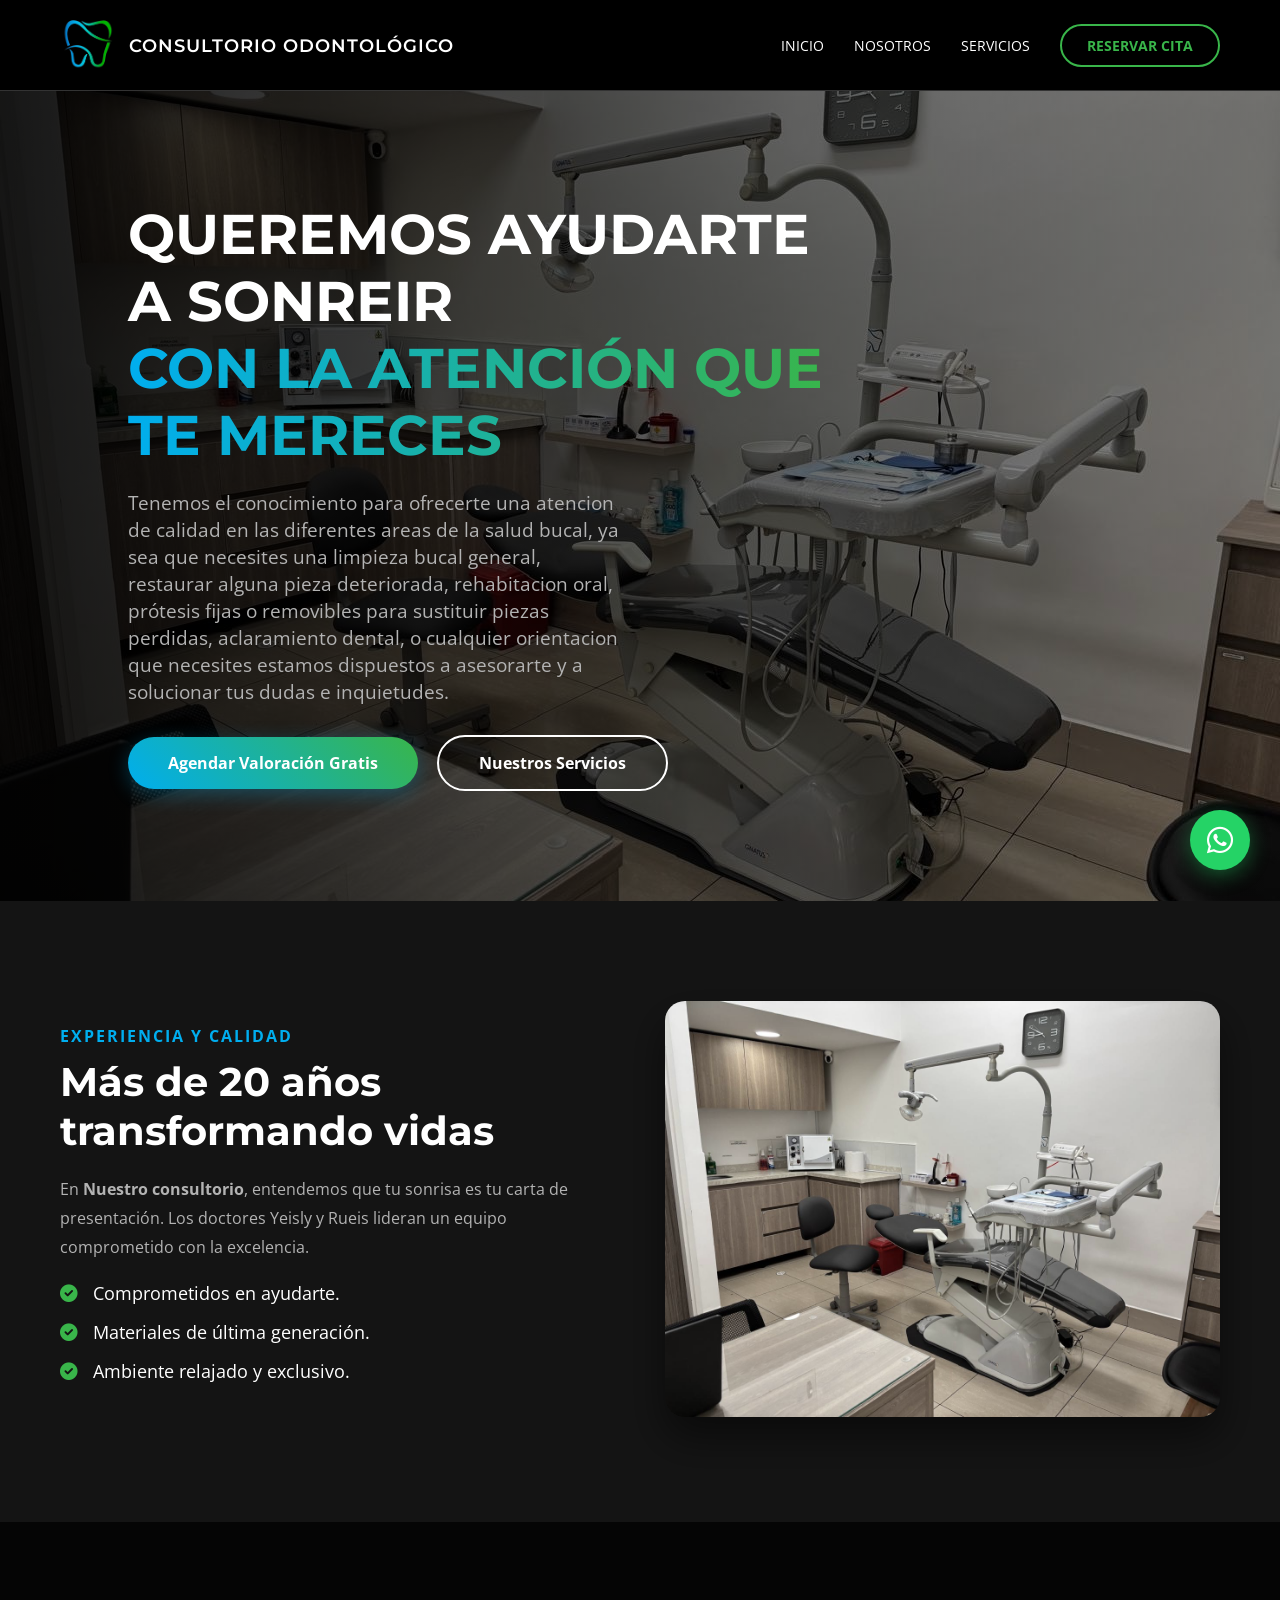
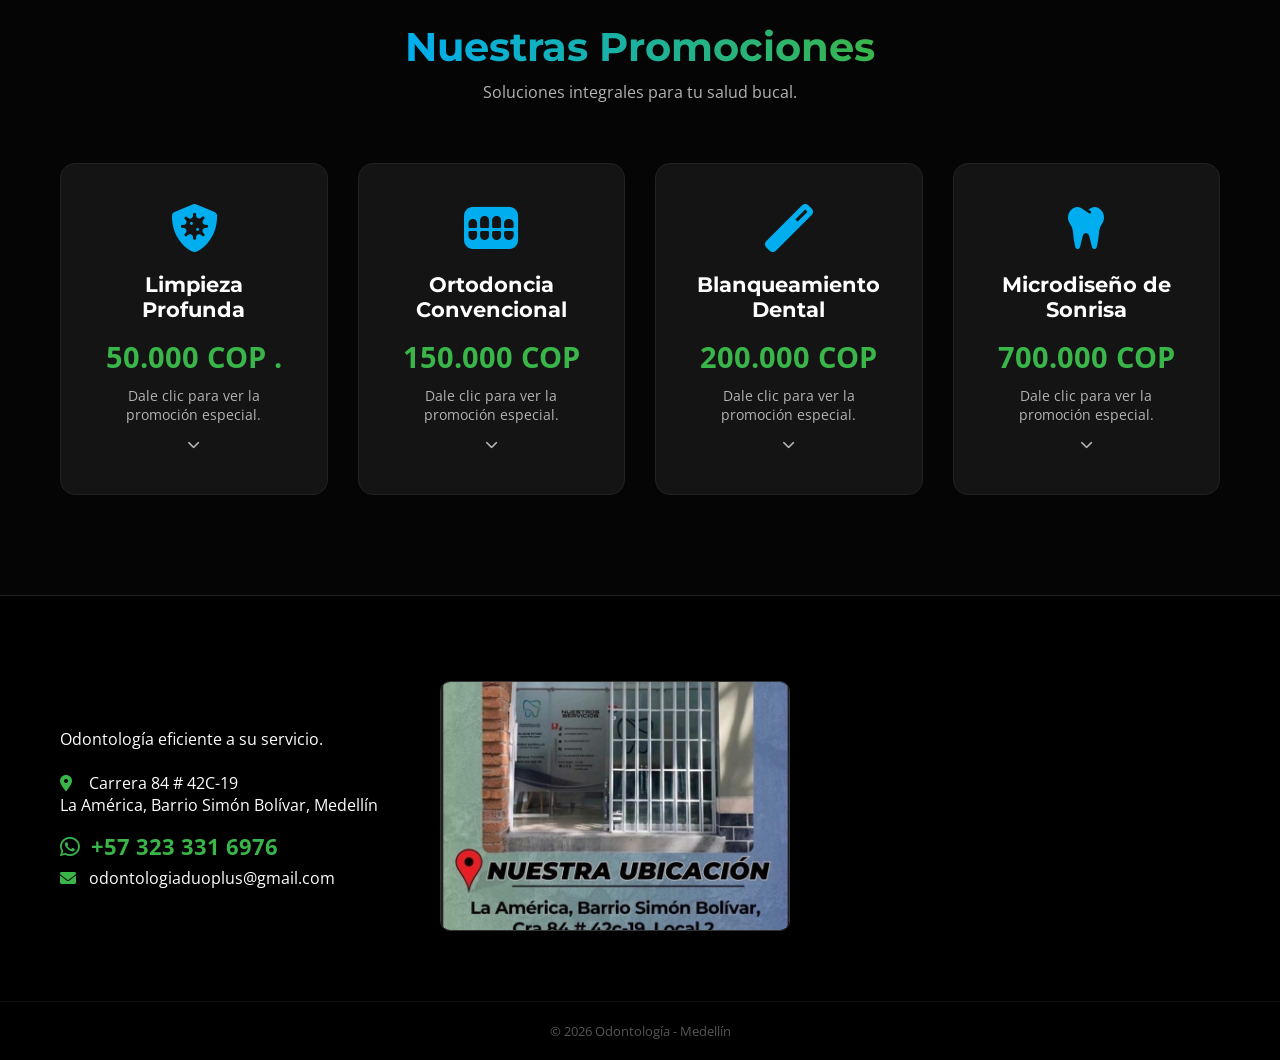
==== commit 0aa376d9: "actualizando web-1.actualizando iconos6" ====
--- a/index.html
+++ b/index.html
@@ -76,7 +76,7 @@
                     <div class="card-header">
                         <i class="fas fa-shield-virus icon-card"></i>
                         <h3>Limpieza Profunda</h3>                        
-                        <p style="color: #39B54A; font-size: 1.8rem; font-weight: bold; margin: 10px 0;">50.000 COP</p>
+                        <p style="color: #39B54A; font-size: 1.8rem; font-weight: bold; margin: 10px 0;">50.000 COP .</p>
                         <p>Dale clic para ver la promoción especial.</p>
                         <i class="fas fa-chevron-down icon-arrow"></i>
                     </div>
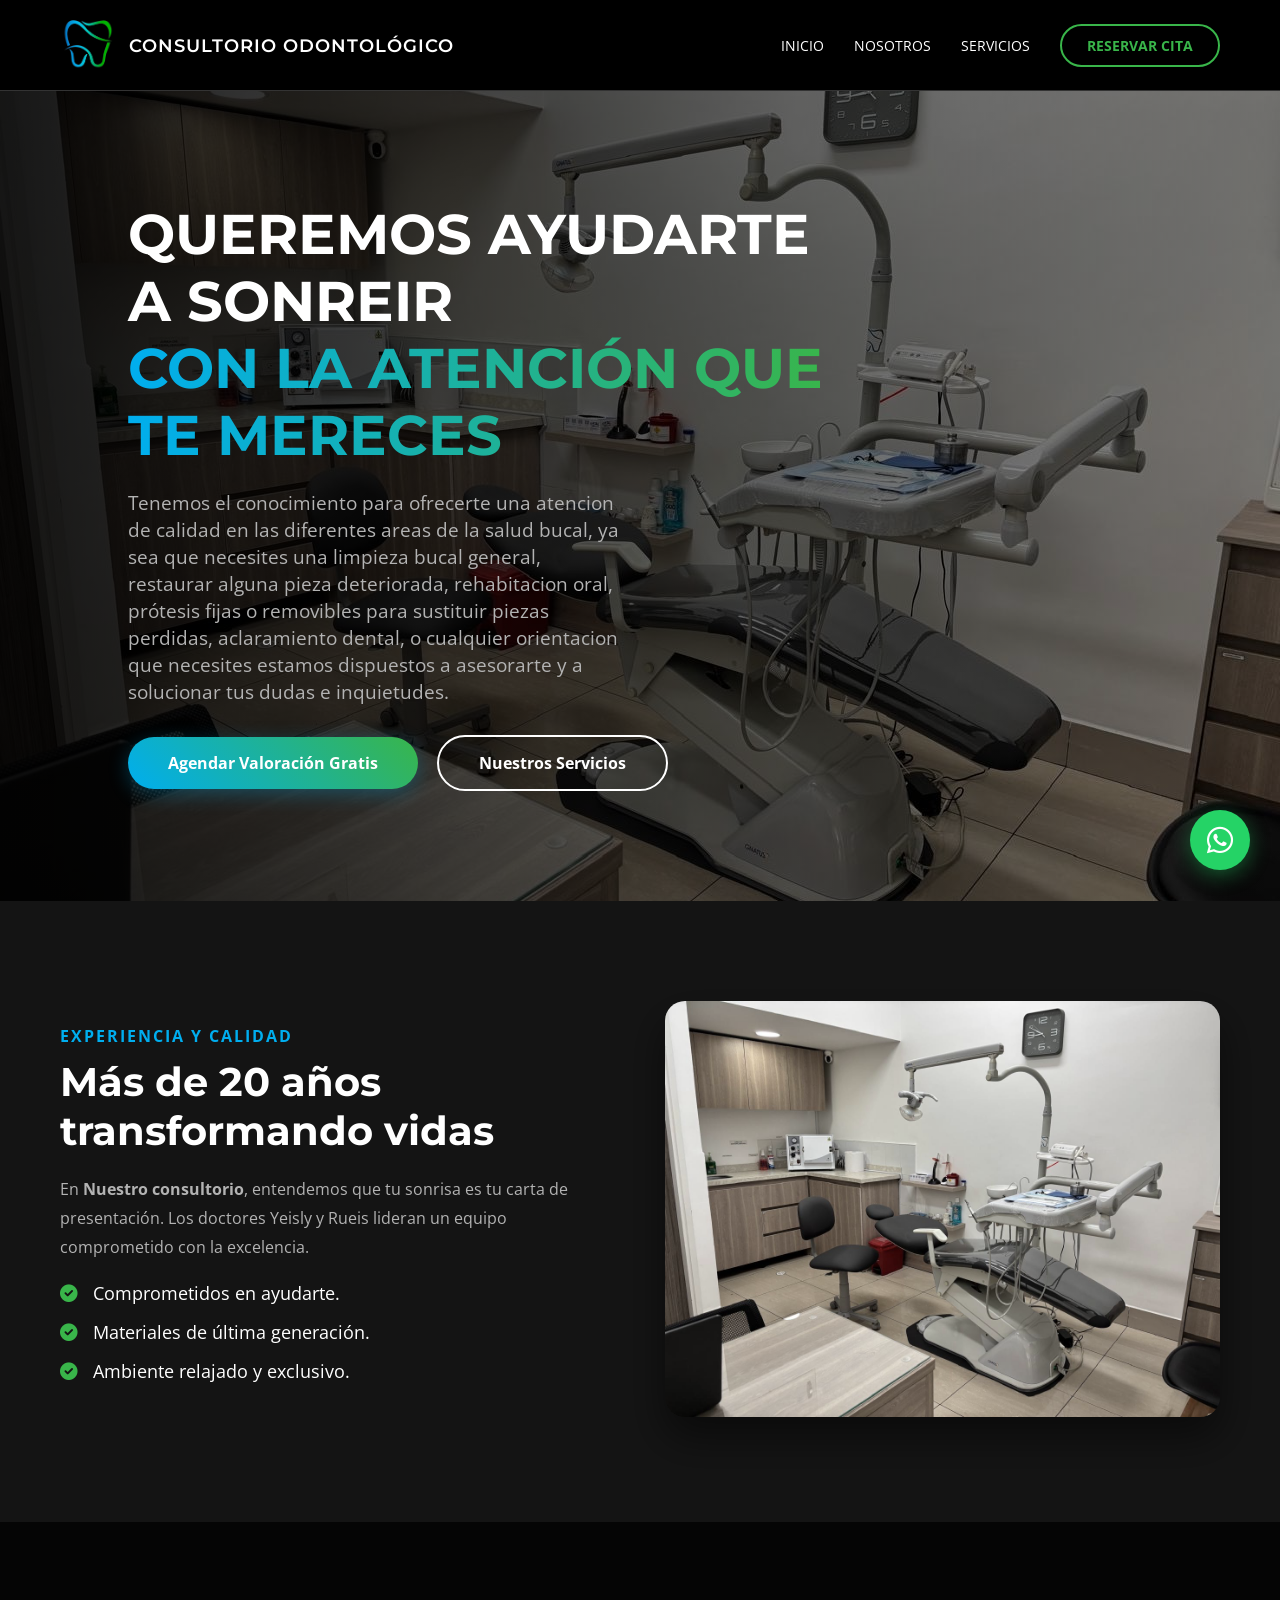
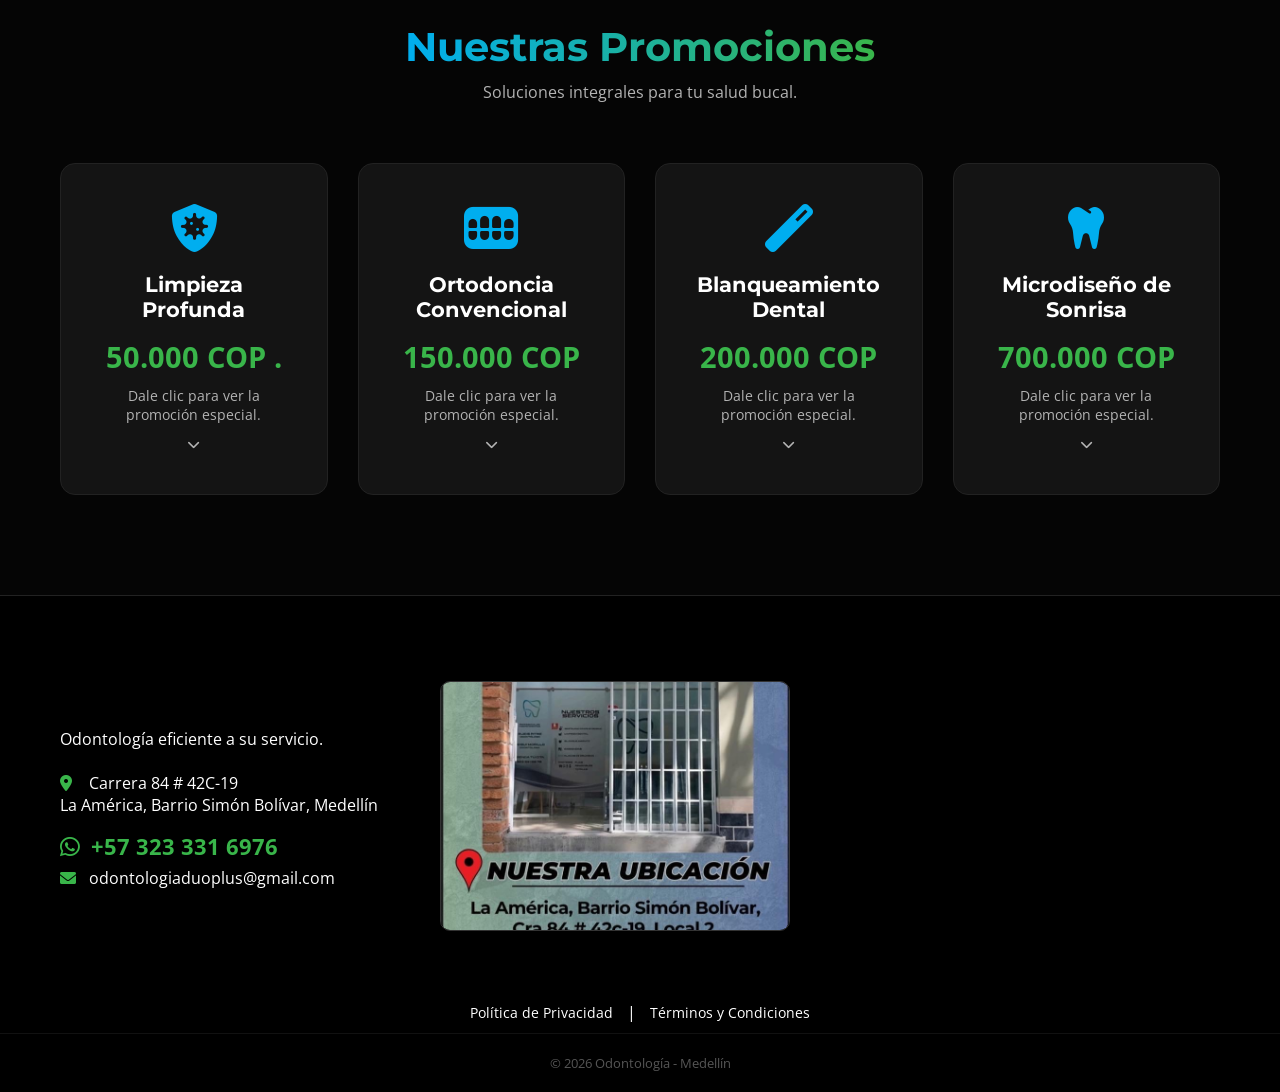
==== commit d542ec32: "Subiendo legales y actualizando web" ====
--- a/index.html
+++ b/index.html
@@ -1,6 +1,17 @@
 <!DOCTYPE html>
 <html lang="es">
 <head>
+
+    <!-- Google tag (gtag.js) -->
+<script async src="https://www.googletagmanager.com/gtag/js?id=AW-17870654984">
+</script>
+<script>
+  window.dataLayer = window.dataLayer || [];
+  function gtag(){dataLayer.push(arguments);}
+  gtag('js', new Date());
+
+  gtag('config', 'AW-17870654984');
+</script>
     <meta charset="UTF-8">
     <meta name="viewport" content="width=device-width, initial-scale=1.0">
     <title>Dúo Plus Odontología | Medellín</title>
@@ -152,10 +163,14 @@
                 <img src="img/direccion.jpeg" alt="Ubicación Dúo Plus">
             </div>
 
-            <div class="footer-map">
+           <div class="footer-map">
                 <iframe src="https://www.google.com/maps/embed?pb=!1m18!1m12!1m3!1d3966.1124808636177!2d-75.60778922418402!3d6.248906226291725!2m3!1f0!2f0!3f0!3m2!1i1024!2i768!4f13.1!3m3!1m2!1s0x8e4429135d61481f%3A0xba0632388240779c!2sOdontologia%20Duo%20Plus!5e0!3m2!1ses!2sco!4v1768223992756!5m2!1ses!2sco" width="400" height="300" style="border:0;" allowfullscreen="" loading="lazy" referrerpolicy="no-referrer-when-downgrade"></iframe>
             </div>
 
+        </div> <div style="text-align: center; margin-top: 20px; padding-bottom: 10px;">
+            <a href="politica.html" style="color: #fff; text-decoration: none; margin: 0 10px; font-size: 0.9rem;">Política de Privacidad</a>
+            |
+            <a href="terminos.html" style="color: #fff; text-decoration: none; margin: 0 10px; font-size: 0.9rem;">Términos y Condiciones</a>
         </div>
         
         <div class="copyright">
